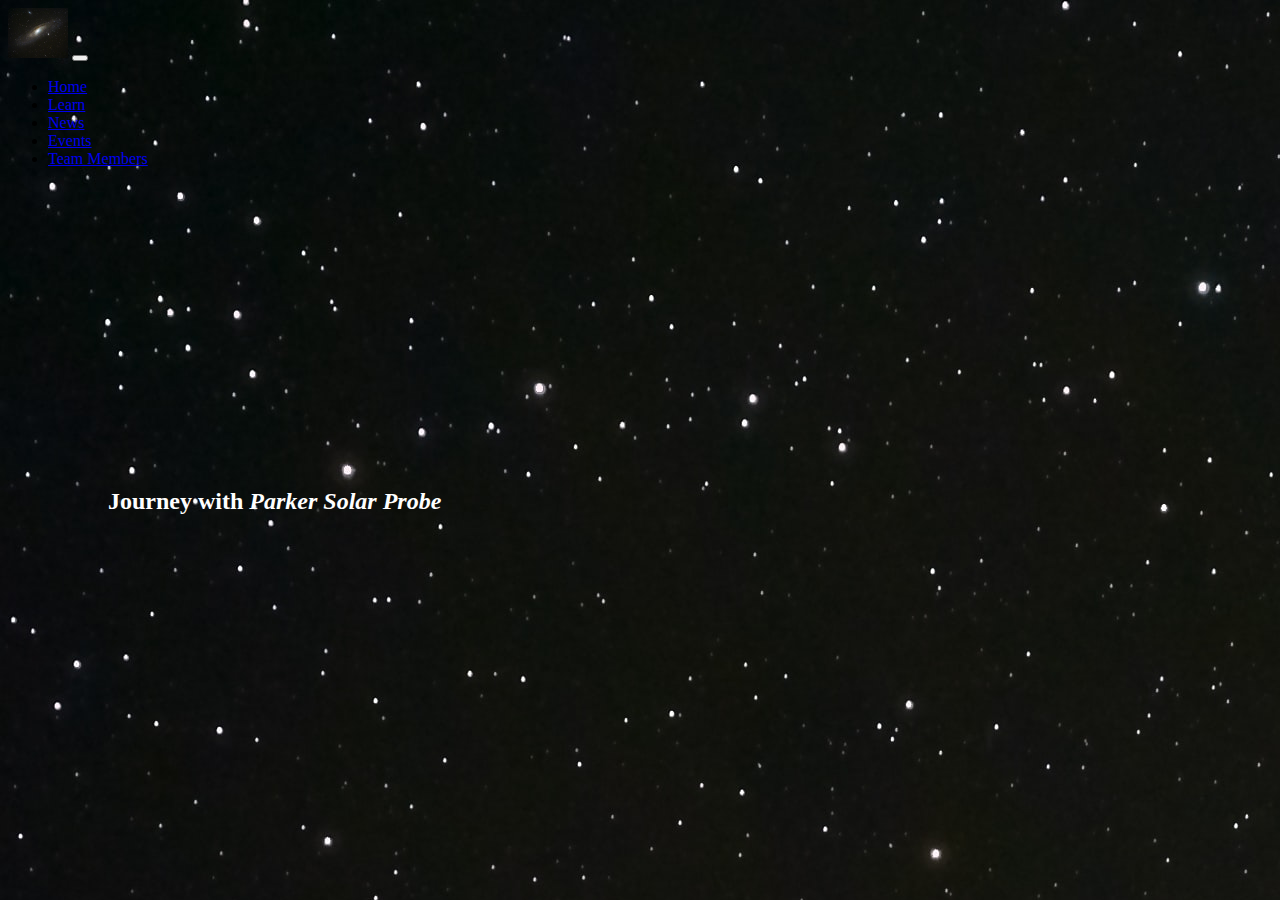
==== index.html @ d1cad288 "adding nav-bar and tagline" ====
<!DOCTYPE html>
<html lang="en">

<head>
    <!-- Required meta tags -->
    <meta charset="utf-8" />
    <meta name="viewport" content="width=device-width, initial-scale=1" />

    <link rel="stylesheet" href="css/style.css">

    <!-- Bootstrap CSS -->
    <link href="https://cdn.jsdelivr.net/npm/bootstrap@5.0.2/dist/css/bootstrap.min.css" rel="stylesheet"
        integrity="sha384-EVSTQN3/azprG1Anm3QDgpJLIm9Nao0Yz1ztcQTwFspd3yD65VohhpuuCOmLASjC" crossorigin="anonymous" />

    <title>Hello, world!</title>
</head>

<body>


    <section class="navbar-section">
        <div class="container">
            <nav class="navbar navbar-expand-lg navbar-light bg-light">
                <div class="container-fluid">
                    <a class="navbar-brand" href="#"><img src="images/cover.jpg" alt="Journey with Parker Probe"
                            srcset="" style="height: 50px; width: 60px;"></a>
                    <button class="navbar-toggler" type="button" data-bs-toggle="collapse"
                        data-bs-target="#navbarSupportedContent" aria-controls="navbarSupportedContent"
                        aria-expanded="false" aria-label="Toggle navigation">
                        <span class="navbar-toggler-icon"></span>
                    </button>
                    <div class="collapse navbar-collapse" id="navbarSupportedContent">
                        <ul class="navbar-nav ms-auto mb-2 mb-lg-0">
                            <li class="nav-item">
                                <a class="nav-link active" aria-current="page" href="#">Home</a>
                            </li>
                            <li class="nav-item">
                                <a class="nav-link" aria-current="page" href="#">Learn</a>
                            </li>
                            <li class="nav-item">
                                <a class="nav-link" aria-current="page" href="pages/achievement.html">News</a>
                            </li>
                            <li class="nav-item">
                                <a class="nav-link" aria-current="page" href="#">Events</a>
                            </li>
                            <li class="nav-item">
                                <a class="nav-link" aria-current="page" href="pages/contact.html">Team Members</a>
                            </li>
                        </ul>
                    </div>
                </div>
            </nav>
        </div>
    </section>

    <section class="front-section" style="margin-top: 300px;">
        <div class="heading-div">
            <h2 style=" margin-left: 100px;  color: white;">
                Journey with <em><strong>Parker Solar Probe</strong></em></h2>


        </div>

        <div class="menu-vdo" >
            <iframe width="560" height="315" src="https://www.youtube.com/embed/DnfT_F6cbl4"
                title="YouTube video player" frameborder="0"
                allow="accelerometer; autoplay; clipboard-write; encrypted-media; gyroscope; picture-in-picture"
                allowfullscreen></iframe>
        </div>

    </section>




    <!-- Optional JavaScript; choose one of the two! -->

    <!-- Option 1: Bootstrap Bundle with Popper -->
    <script src="https://cdn.jsdelivr.net/npm/bootstrap@5.0.2/dist/js/bootstrap.bundle.min.js"
        integrity="sha384-MrcW6ZMFYlzcLA8Nl+NtUVF0sA7MsXsP1UyJoMp4YLEuNSfAP+JcXn/tWtIaxVXM"
        crossorigin="anonymous"></script>

    <!-- Option 2: Separate Popper and Bootstrap JS -->
    <!--
    <script src="https://cdn.jsdelivr.net/npm/@popperjs/core@2.9.2/dist/umd/popper.min.js" integrity="sha384-IQsoLXl5PILFhosVNubq5LC7Qb9DXgDA9i+tQ8Zj3iwWAwPtgFTxbJ8NT4GN1R8p" crossorigin="anonymous"></script>
    <script src="https://cdn.jsdelivr.net/npm/bootstrap@5.0.2/dist/js/bootstrap.min.js" integrity="sha384-cVKIPhGWiC2Al4u+LWgxfKTRIcfu0JTxR+EQDz/bgldoEyl4H0zUF0QKbrJ0EcQF" crossorigin="anonymous"></script>
    -->
    </p>
</body>

</html>
---- css/style.css ----
body {
  background-image: url("../images/cover.jpg");
}

.front-section{
    align-items: center;align-content: center;
}
.heading-div{
    align-items: center;
    align-content: center;
}

.menu-vdo{
    margin-left: 800px;

}
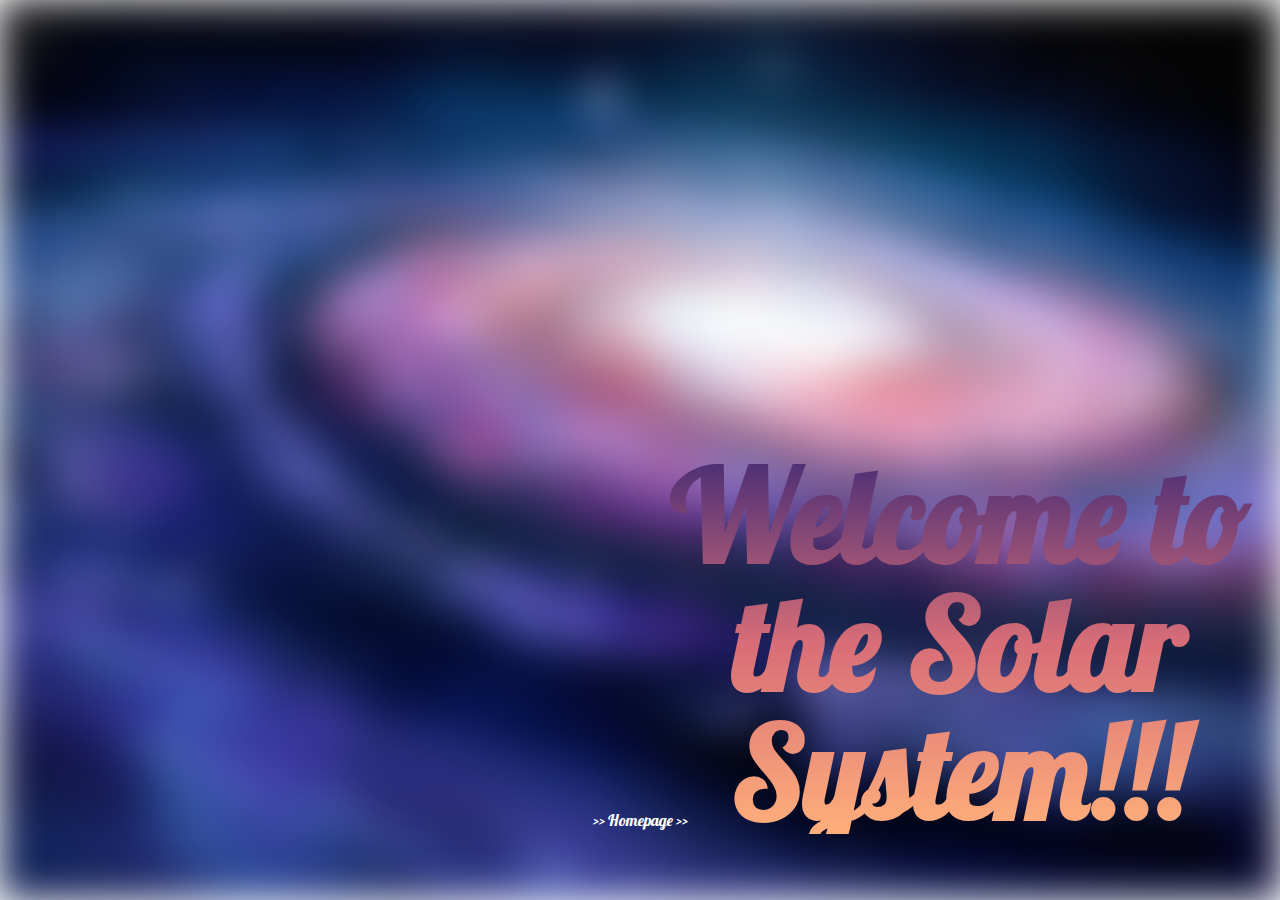
==== commit f98f60b2: "..." ====
--- a/index.html
+++ b/index.html
@@ -1,91 +1,16 @@
 <!DOCTYPE html>
 <html lang="en">
-
 <head>
-    <!-- Required meta tags -->
-    <meta charset="utf-8" />
-    <meta name="viewport" content="width=device-width, initial-scale=1" />
-
-    <link rel="stylesheet" href="css/style.css">
-
-    <!-- Bootstrap CSS -->
-    <link href="https://cdn.jsdelivr.net/npm/bootstrap@5.0.2/dist/css/bootstrap.min.css" rel="stylesheet"
-        integrity="sha384-EVSTQN3/azprG1Anm3QDgpJLIm9Nao0Yz1ztcQTwFspd3yD65VohhpuuCOmLASjC" crossorigin="anonymous" />
-
-    <title>Hello, world!</title>
+    <meta charset="UTF-8">
+    <meta name="viewport" content="width=device-width, initial-scale=1.0">
+    <title>Solar System | Welcome!</title>
+    <link rel="shortcut icon" href="./images/solar_system_icon.ico?" type="image/x-icon">
+    <link rel="stylesheet" href="./css/welcome.css">
+    <link href="https://fonts.googleapis.com/css2?family=Lobster&display=swap" rel="stylesheet">
 </head>
-
 <body>
-
-
-    <section class="navbar-section">
-        <div class="container">
-            <nav class="navbar navbar-expand-lg navbar-light bg-light">
-                <div class="container-fluid">
-                    <a class="navbar-brand" href="#"><img src="images/cover.jpg" alt="Journey with Parker Probe"
-                            srcset="" style="height: 50px; width: 60px;"></a>
-                    <button class="navbar-toggler" type="button" data-bs-toggle="collapse"
-                        data-bs-target="#navbarSupportedContent" aria-controls="navbarSupportedContent"
-                        aria-expanded="false" aria-label="Toggle navigation">
-                        <span class="navbar-toggler-icon"></span>
-                    </button>
-                    <div class="collapse navbar-collapse" id="navbarSupportedContent">
-                        <ul class="navbar-nav ms-auto mb-2 mb-lg-0">
-                            <li class="nav-item">
-                                <a class="nav-link active" aria-current="page" href="#">Home</a>
-                            </li>
-                            <li class="nav-item">
-                                <a class="nav-link" aria-current="page" href="#">Learn</a>
-                            </li>
-                            <li class="nav-item">
-                                <a class="nav-link" aria-current="page" href="pages/achievement.html">News</a>
-                            </li>
-                            <li class="nav-item">
-                                <a class="nav-link" aria-current="page" href="#">Events</a>
-                            </li>
-                            <li class="nav-item">
-                                <a class="nav-link" aria-current="page" href="pages/contact.html">Team Members</a>
-                            </li>
-                        </ul>
-                    </div>
-                </div>
-            </nav>
-        </div>
-    </section>
-
-    <section class="front-section" style="margin-top: 300px;">
-        <div class="heading-div">
-            <h2 style=" margin-left: 100px;  color: white;">
-                Journey with <em><strong>Parker Solar Probe</strong></em></h2>
-
-
-        </div>
-
-        <div class="menu-vdo" >
-            <iframe width="560" height="315" src="https://www.youtube.com/embed/DnfT_F6cbl4"
-                title="YouTube video player" frameborder="0"
-                allow="accelerometer; autoplay; clipboard-write; encrypted-media; gyroscope; picture-in-picture"
-                allowfullscreen></iframe>
-        </div>
-
-    </section>
-
-
-
-
-    <!-- Optional JavaScript; choose one of the two! -->
-
-    <!-- Option 1: Bootstrap Bundle with Popper -->
-    <script src="https://cdn.jsdelivr.net/npm/bootstrap@5.0.2/dist/js/bootstrap.bundle.min.js"
-        integrity="sha384-MrcW6ZMFYlzcLA8Nl+NtUVF0sA7MsXsP1UyJoMp4YLEuNSfAP+JcXn/tWtIaxVXM"
-        crossorigin="anonymous"></script>
-
-    <!-- Option 2: Separate Popper and Bootstrap JS -->
-    <!--
-    <script src="https://cdn.jsdelivr.net/npm/@popperjs/core@2.9.2/dist/umd/popper.min.js" integrity="sha384-IQsoLXl5PILFhosVNubq5LC7Qb9DXgDA9i+tQ8Zj3iwWAwPtgFTxbJ8NT4GN1R8p" crossorigin="anonymous"></script>
-    <script src="https://cdn.jsdelivr.net/npm/bootstrap@5.0.2/dist/js/bootstrap.min.js" integrity="sha384-cVKIPhGWiC2Al4u+LWgxfKTRIcfu0JTxR+EQDz/bgldoEyl4H0zUF0QKbrJ0EcQF" crossorigin="anonymous"></script>
-    -->
-    </p>
+    <div></div>
+    <h1>Welcome to the Solar System!!!</h1>
+    <a href="./html/homepage.html">>> Homepage >></a>
 </body>
-
 </html>--- a/css/welcome.css
+++ b/css/welcome.css
@@ -0,0 +1,58 @@
+html,
+body {
+    width: 100%;
+    height: 100%;
+    margin: 0;
+}
+div {
+    background-image: url('../images/background_milky_way.jpg');
+    background-attachment: fixed;
+	background-size: cover;
+	width: 100%;
+	height: 100%;
+    filter: blur(20px);
+    position: absolute;
+}
+h1 {
+	font-size: 10vw;
+    text-align: center;
+    line-height: 1;
+    margin: 0;
+    left: 50%;
+    top: 50%;    
+    position: absolute;
+    background: -webkit-linear-gradient(#452b75,#d76d77,#ffaf7b);
+    -webkit-background-clip: text;
+    background-clip: text;
+    -webkit-text-fill-color: transparent;
+    animation: animate 5s linear infinite, floating 3.5s ease-in-out infinite;
+    font-family: 'Lobster', cursive;
+}
+a {
+	text-align: center;
+    top: 90%;
+    display: block;
+    position: relative;
+    color: white;
+    text-decoration: none;
+    font-family: 'Lobster', cursive;
+}
+@keyframes animate {
+    0%, 100% {
+        filter: hue-rotate(0deg);
+    }
+    50% {
+        filter: hue-rotate(360deg);
+    }
+}
+@keyframes floating {
+	from {
+		transform: translate(-50%, -50%);
+	}
+	50% {
+		transform: translate(-50%, -80%);
+	}
+	to {
+		transform: translate(-50%, -50%);
+	}
+}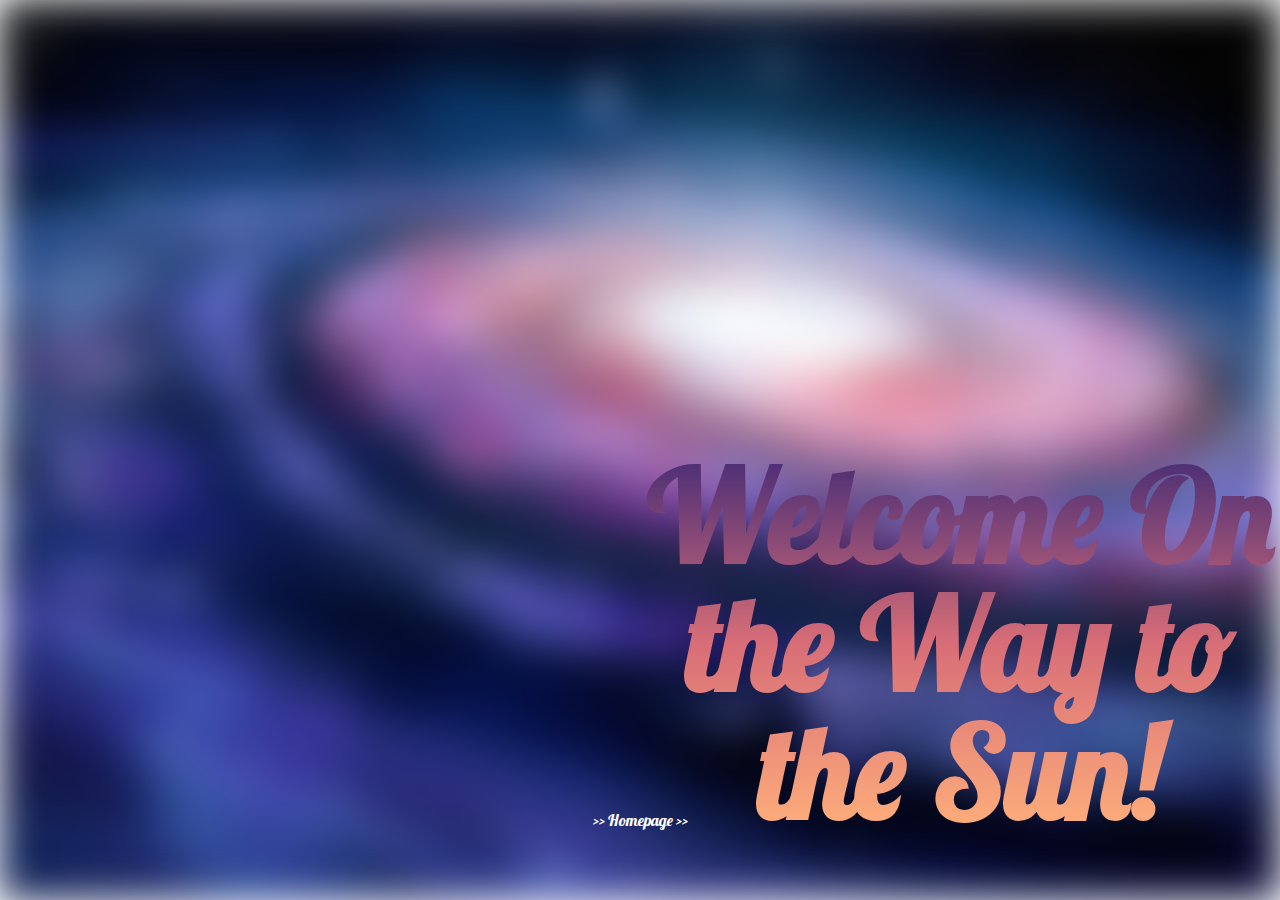
==== commit cc26dbdb: "Update index.html" ====
--- a/index.html
+++ b/index.html
@@ -10,7 +10,7 @@
 </head>
 <body>
     <div></div>
-    <h1>Welcome to the Solar System!!!</h1>
+    <h1>Welcome On the Way to the Sun!</h1>
     <a href="./html/homepage.html">>> Homepage >></a>
 </body>
 </html>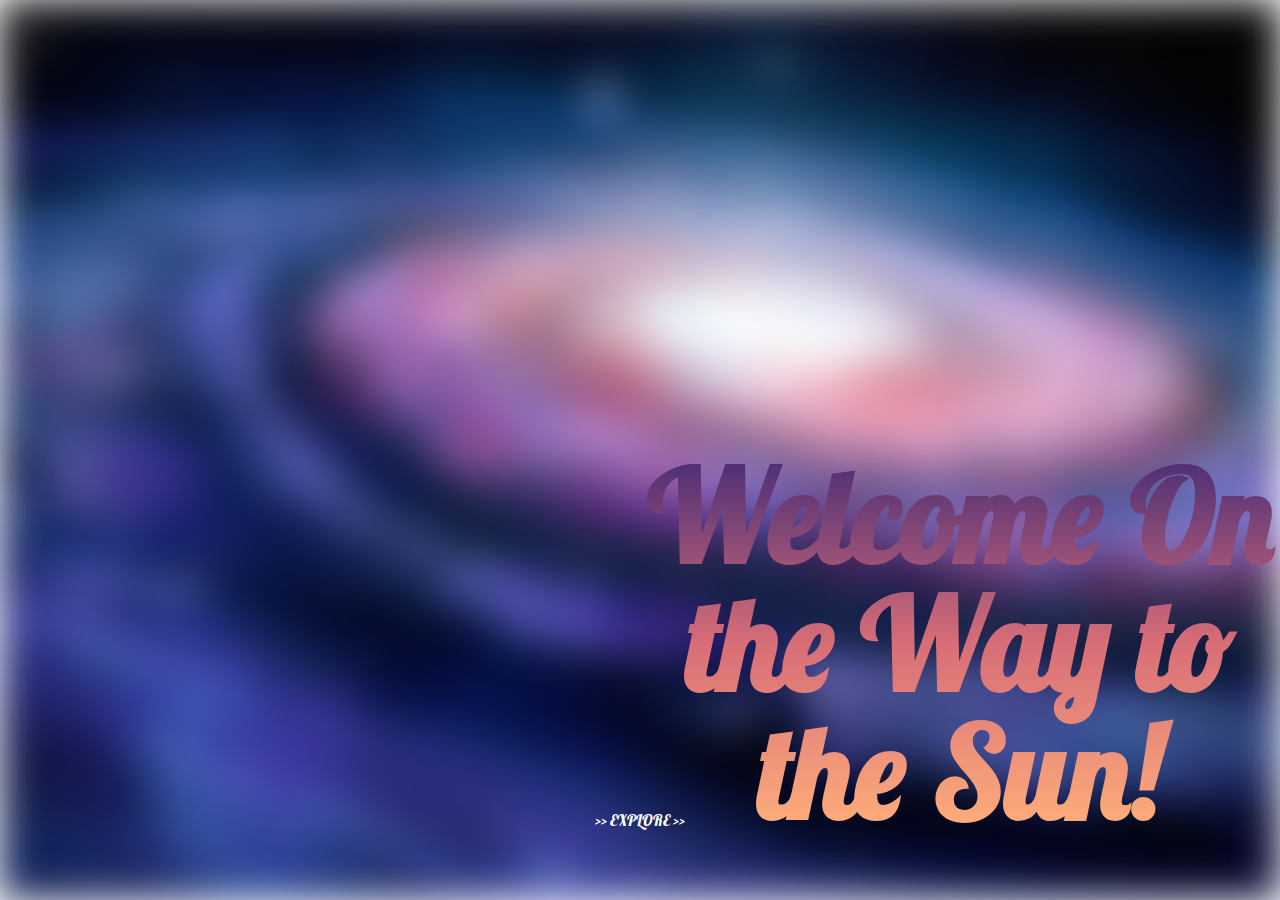
==== commit ee415bc0: "Footer Added" ====
--- a/index.html
+++ b/index.html
@@ -3,7 +3,7 @@
 <head>
     <meta charset="UTF-8">
     <meta name="viewport" content="width=device-width, initial-scale=1.0">
-    <title>Solar System | Welcome!</title>
+    <title>NASA Space Apps Challenge</title>
     <link rel="shortcut icon" href="./images/solar_system_icon.ico?" type="image/x-icon">
     <link rel="stylesheet" href="./css/welcome.css">
     <link href="https://fonts.googleapis.com/css2?family=Lobster&display=swap" rel="stylesheet">
@@ -11,6 +11,6 @@
 <body>
     <div></div>
     <h1>Welcome On the Way to the Sun!</h1>
-    <a href="./html/homepage.html">>> Homepage >></a>
+    <a href="./html/homepage.html">>> EXPLORE >></a>
 </body>
 </html>